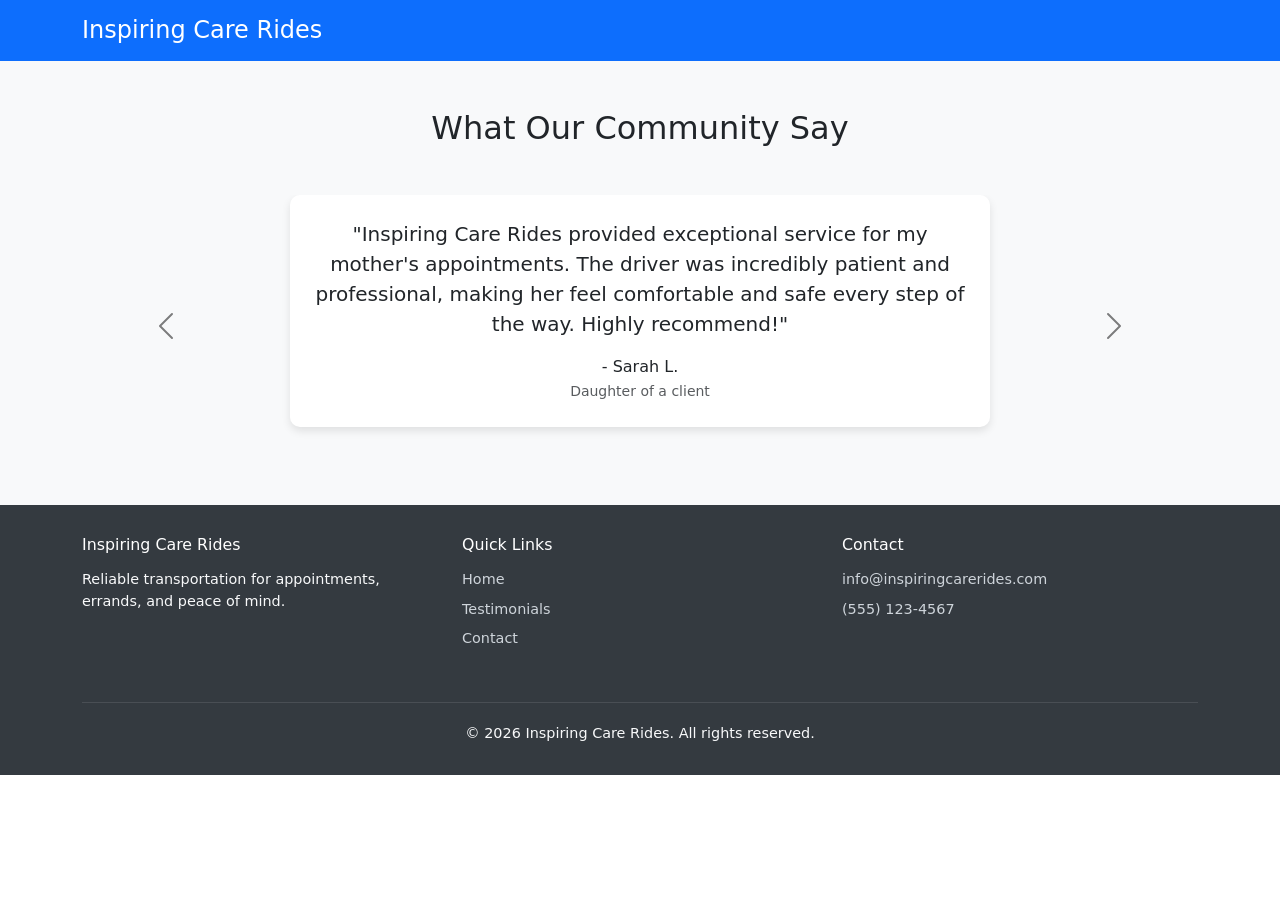
==== index.html @ 0b4110e3 "Add testimonials carousel and reduce footer size" ====
<!DOCTYPE html>
<html lang="en">
<head>
    <meta charset="UTF-8">
    <meta name="viewport" content="width=device-width, initial-scale=1.0">
    <title>Inspiring Care Rides</title>
    <link href="https://cdn.jsdelivr.net/npm/bootstrap@5.3.3/dist/css/bootstrap.min.css" rel="stylesheet">
    <link rel="stylesheet" href="style.css">
</head>
<body>
    <header class="bg-primary text-white py-3">
        <div class="container">
            <h1 class="h4 mb-0">Inspiring Care Rides</h1>
        </div>
    </header>

    <main>
        <!-- ... existing sections above ... -->

        <!-- What Our Community Say - Testimonials Carousel -->
        <section id="testimonials" class="py-5 bg-light">
            <div class="container">
                <h2 class="text-center mb-5">What Our Community Say</h2>
                <div id="testimonialCarousel" class="carousel slide" data-bs-ride="carousel">
                    <div class="carousel-inner">
                        <!-- Testimonial Item 1 -->
                        <div class="carousel-item active">
                            <div class="testimonial-card p-4 mx-auto text-center">
                                <p class="lead font-italic mb-3">"Inspiring Care Rides provided exceptional service for my mother's appointments. The driver was incredibly patient and professional, making her feel comfortable and safe every step of the way. Highly recommend!"</p>
                                <p class="font-weight-bold mb-0">- Sarah L.</p>
                                <small class="text-muted">Daughter of a client</small>
                            </div>
                        </div>
                        <!-- Testimonial Item 2 -->
                        <div class="carousel-item">
                            <div class="testimonial-card p-4 mx-auto text-center">
                                <p class="lead font-italic mb-3">"I was so relieved to find a transportation service that truly understands the needs of seniors. Inspiring Care Rides is reliable, punctual, and their vehicles are spotless. A true blessing!"</p>
                                <p class="font-weight-bold mb-0">- Robert G.</p>
                                <small class="text-muted">Happy Client</small>
                            </div>
                        </div>
                        <!-- Testimonial Item 3 -->
                        <div class="carousel-item">
                            <div class="testimonial-card p-4 mx-auto text-center">
                                <p class="lead font-italic mb-3">"From booking to drop-off, the experience was seamless. The team is compassionate and goes above and beyond. They made my hospital visit so much less stressful."</p>
                                <p class="font-weight-bold mb-0">- Emily R.</p>
                                <small class="text-muted">Patient</small>
                            </div>
                        </div>
                    </div>
                    <button class="carousel-control-prev" type="button" data-bs-target="#testimonialCarousel" data-bs-slide="prev">
                        <span class="carousel-control-prev-icon" aria-hidden="true"></span>
                        <span class="visually-hidden">Previous</span>
                    </button>
                    <button class="carousel-control-next" type="button" data-bs-target="#testimonialCarousel" data-bs-slide="next">
                        <span class="carousel-control-next-icon" aria-hidden="true"></span>
                        <span class="visually-hidden">Next</span>
                    </button>
                </div>
            </div>
        </section>
        <!-- End Testimonials Carousel -->

        <!-- ... existing sections below, leading to footer ... -->
    </main>

    <footer>
        <div class="container">
            <div class="row">
                <div class="col-md-4 mb-3">
                    <h5>Inspiring Care Rides</h5>
                    <p>Reliable transportation for appointments, errands, and peace of mind.</p>
                </div>
                <div class="col-md-4 mb-3">
                    <h5>Quick Links</h5>
                    <ul>
                        <li><a href="#">Home</a></li>
                        <li><a href="#testimonials">Testimonials</a></li>
                        <li><a href="#">Contact</a></li>
                    </ul>
                </div>
                <div class="col-md-4 mb-3">
                    <h5>Contact</h5>
                    <ul>
                        <li><a href="mailto:info@inspiringcarerides.com">info@inspiringcarerides.com</a></li>
                        <li><a href="tel:+15551234567">(555) 123-4567</a></li>
                    </ul>
                </div>
            </div>
            <div class="footer-bottom text-center">
                <p class="mb-0">© 2026 Inspiring Care Rides. All rights reserved.</p>
            </div>
        </div>
    </footer>

    <script src="https://cdn.jsdelivr.net/npm/bootstrap@5.3.3/dist/js/bootstrap.bundle.min.js"></script>
</body>
</html>
---- style.css ----
/* Testimonials Carousel Custom Styles */
#testimonials .testimonial-card {
    max-width: 700px;
    background-color: #fff;
    border-radius: 10px;
    box-shadow: 0 4px 8px rgba(0, 0, 0, 0.1);
    margin-bottom: 30px;
}

#testimonialCarousel .carousel-control-prev-icon,
#testimonialCarousel .carousel-control-next-icon {
    filter: invert(1);
}

/* Footer Styles */
footer {
    background-color: #343a40;
    color: #f8f9fa;
    padding: 30px 0;
    font-size: 0.9em;
}

footer h5 {
    color: #fff;
    margin-bottom: 15px;
    font-size: 1.1em;
}

footer ul {
    list-style: none;
    padding: 0;
}

footer ul li {
    margin-bottom: 8px;
}

footer ul li a {
    color: #ced4da;
    text-decoration: none;
}

footer ul li a:hover {
    color: #fff;
}

.footer-bottom {
    border-top: 1px solid rgba(255, 255, 255, 0.1);
    padding-top: 20px;
    margin-top: 20px;
}
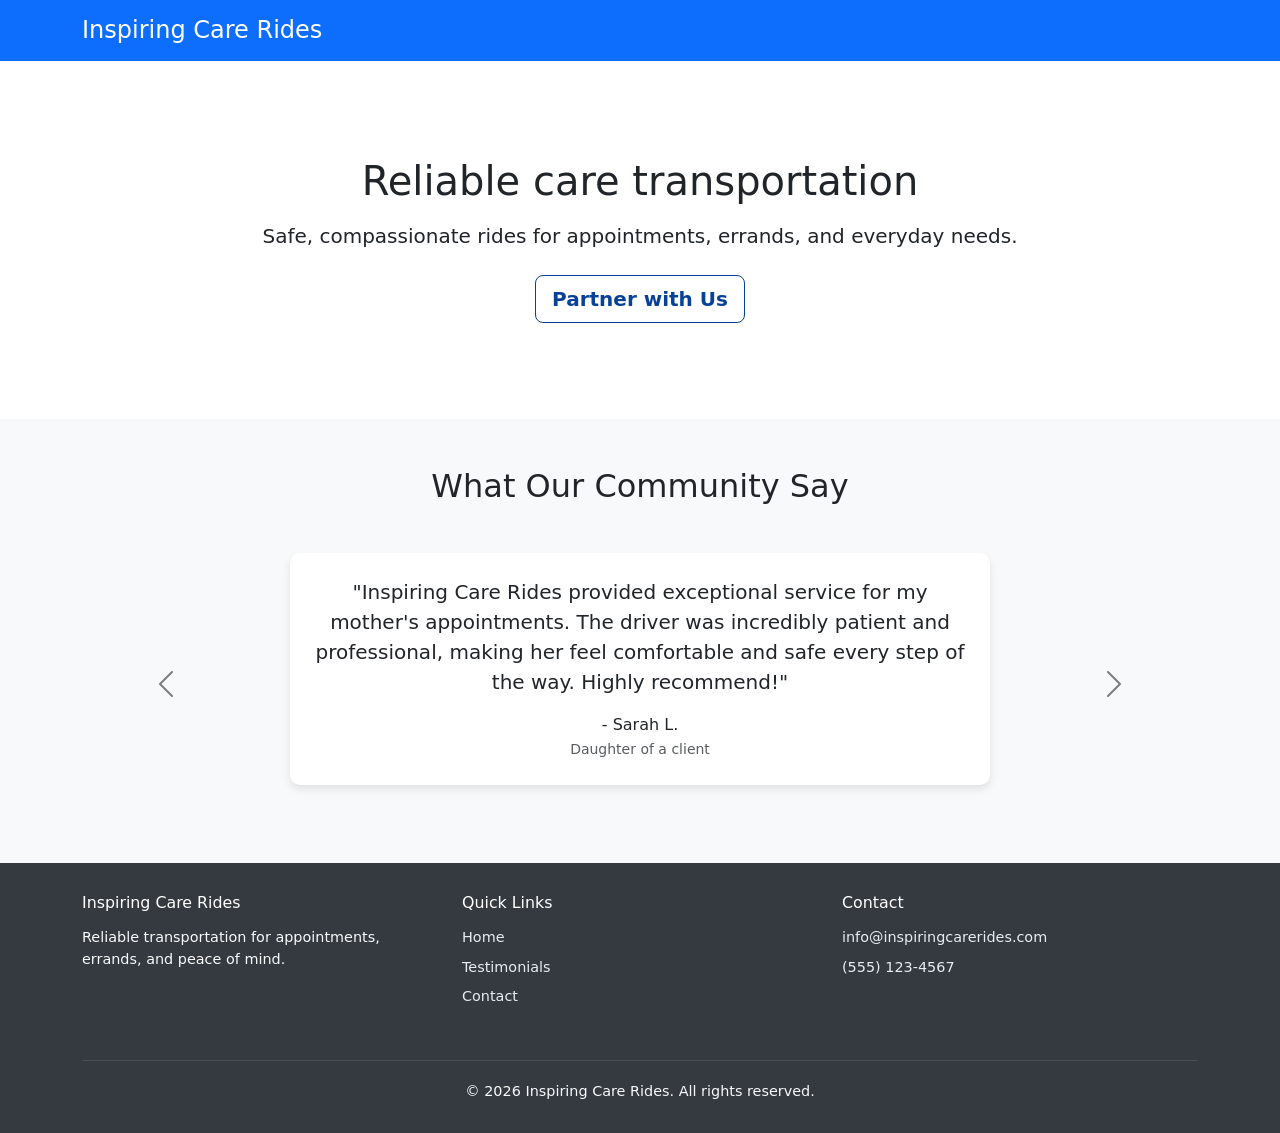
==== commit e71c0db3: "Fix Lighthouse issues: image handling, contrast, and add custom 404 page" ====
--- a/index.html
+++ b/index.html
@@ -3,7 +3,11 @@
 <head>
     <meta charset="UTF-8">
     <meta name="viewport" content="width=device-width, initial-scale=1.0">
+    <meta name="description" content="Inspiring Care Rides offers safe, reliable, and compassionate transportation for seniors, appointments, and everyday needs.">
+    <meta name="theme-color" content="#0d6efd">
     <title>Inspiring Care Rides</title>
+    <link rel="icon" href="/favicon.ico">
+    <link rel="apple-touch-icon" href="/apple-touch-icon.png">
     <link href="https://cdn.jsdelivr.net/npm/bootstrap@5.3.3/dist/css/bootstrap.min.css" rel="stylesheet">
     <link rel="stylesheet" href="style.css">
 </head>
@@ -15,7 +19,13 @@
     </header>
 
     <main>
-        <!-- ... existing sections above ... -->
+        <section class="py-5 bg-white">
+            <div class="container text-center py-5">
+                <h2 class="display-6 mb-3">Reliable care transportation</h2>
+                <p class="lead mb-4">Safe, compassionate rides for appointments, errands, and everyday needs.</p>
+                <a class="btn btn-outline-primary btn-lg partner-btn" href="/facilities">Partner with Us</a>
+            </div>
+        </section>
 
         <!-- What Our Community Say - Testimonials Carousel -->
         <section id="testimonials" class="py-5 bg-light">
@@ -60,8 +70,6 @@
             </div>
         </section>
         <!-- End Testimonials Carousel -->
-
-        <!-- ... existing sections below, leading to footer ... -->
     </main>
 
     <footer>
@@ -76,10 +84,10 @@
                     <ul>
                         <li><a href="#">Home</a></li>
                         <li><a href="#testimonials">Testimonials</a></li>
-                        <li><a href="#">Contact</a></li>
+                        <li><a href="#contact">Contact</a></li>
                     </ul>
                 </div>
-                <div class="col-md-4 mb-3">
+                <div class="col-md-4 mb-3" id="contact">
                     <h5>Contact</h5>
                     <ul>
                         <li><a href="mailto:info@inspiringcarerides.com">info@inspiringcarerides.com</a></li>
--- a/style.css
+++ b/style.css
@@ -1,3 +1,23 @@
+/* General layout helpers */
+img {
+    max-width: 100%;
+    height: auto;
+}
+
+/* Hero / CTA */
+.partner-btn {
+    color: #084298;
+    border-color: #084298;
+    font-weight: 600;
+}
+
+.partner-btn:hover,
+.partner-btn:focus {
+    color: #fff;
+    background-color: #084298;
+    border-color: #084298;
+}
+
 /* Testimonials Carousel Custom Styles */
 #testimonials .testimonial-card {
     max-width: 700px;
@@ -36,12 +56,14 @@
 }
 
 footer ul li a {
-    color: #ced4da;
+    color: #e9ecef;
     text-decoration: none;
 }
 
-footer ul li a:hover {
+footer ul li a:hover,
+footer ul li a:focus {
     color: #fff;
+    text-decoration: underline;
 }
 
 .footer-bottom {
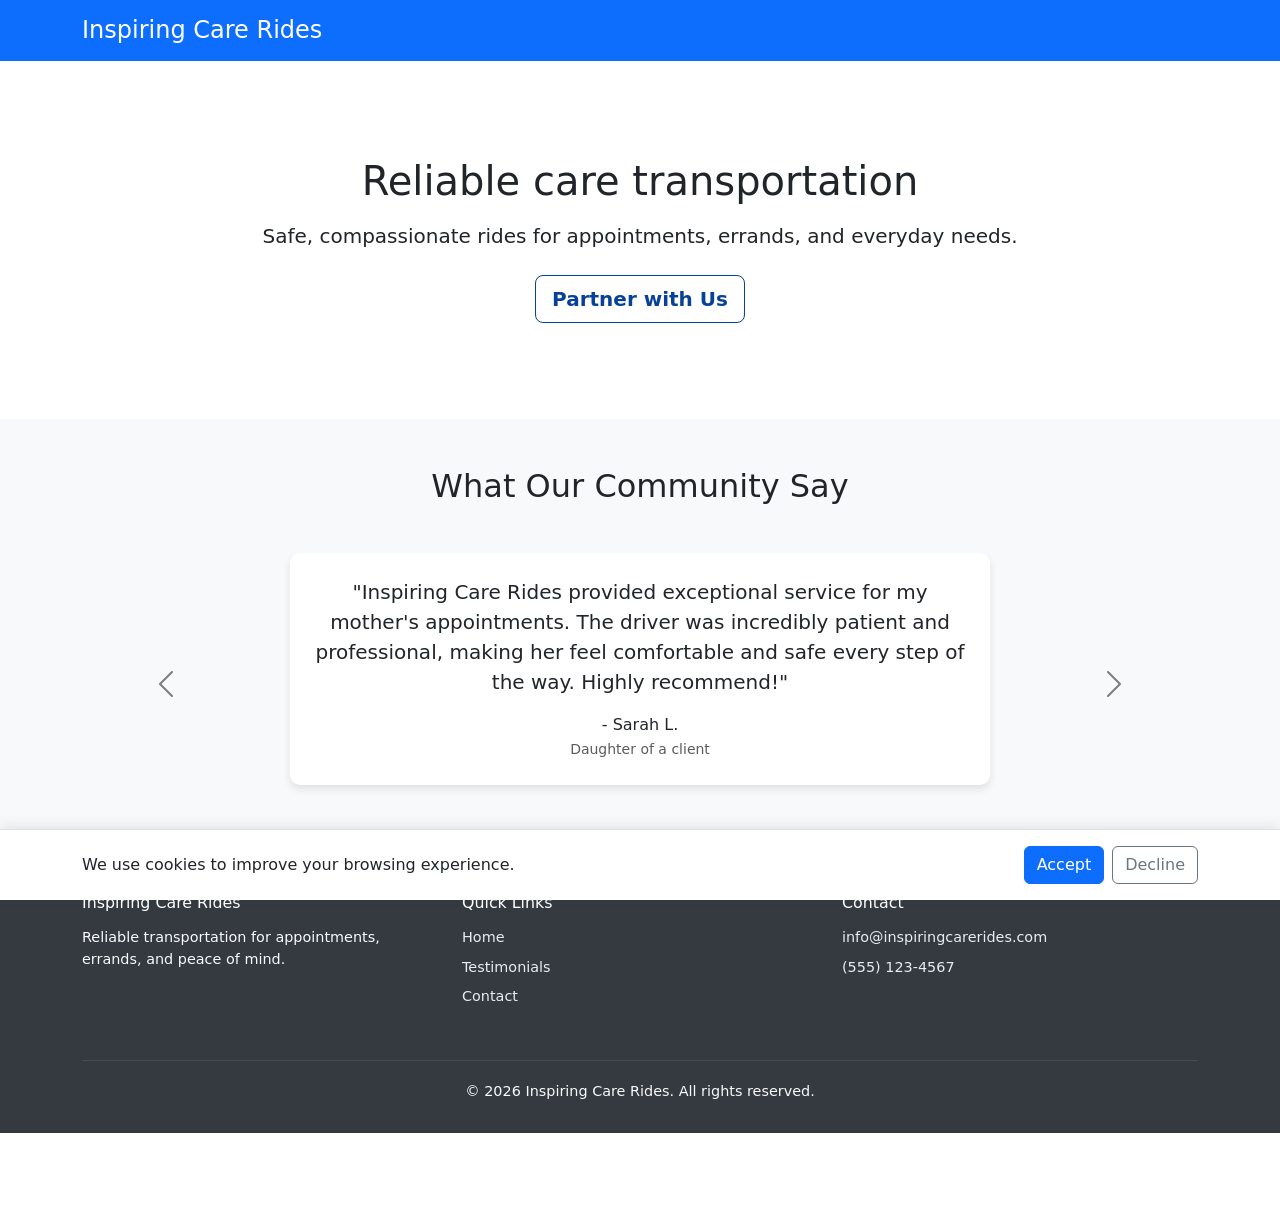
==== commit 16627d43: "Add fixed cookie banner to reduce CLS" ====
--- a/index.html
+++ b/index.html
@@ -4,14 +4,11 @@
     <meta charset="UTF-8">
     <meta name="viewport" content="width=device-width, initial-scale=1.0">
     <meta name="description" content="Inspiring Care Rides offers safe, reliable, and compassionate transportation for seniors, appointments, and everyday needs.">
-    <meta name="theme-color" content="#0d6efd">
     <title>Inspiring Care Rides</title>
-    <link rel="icon" href="/favicon.ico">
-    <link rel="apple-touch-icon" href="/apple-touch-icon.png">
     <link href="https://cdn.jsdelivr.net/npm/bootstrap@5.3.3/dist/css/bootstrap.min.css" rel="stylesheet">
     <link rel="stylesheet" href="style.css">
 </head>
-<body>
+<body class="has-cookie-banner">
     <header class="bg-primary text-white py-3">
         <div class="container">
             <h1 class="h4 mb-0">Inspiring Care Rides</h1>
@@ -27,13 +24,11 @@
             </div>
         </section>
 
-        <!-- What Our Community Say - Testimonials Carousel -->
         <section id="testimonials" class="py-5 bg-light">
             <div class="container">
                 <h2 class="text-center mb-5">What Our Community Say</h2>
                 <div id="testimonialCarousel" class="carousel slide" data-bs-ride="carousel">
                     <div class="carousel-inner">
-                        <!-- Testimonial Item 1 -->
                         <div class="carousel-item active">
                             <div class="testimonial-card p-4 mx-auto text-center">
                                 <p class="lead font-italic mb-3">"Inspiring Care Rides provided exceptional service for my mother's appointments. The driver was incredibly patient and professional, making her feel comfortable and safe every step of the way. Highly recommend!"</p>
@@ -41,7 +36,6 @@
                                 <small class="text-muted">Daughter of a client</small>
                             </div>
                         </div>
-                        <!-- Testimonial Item 2 -->
                         <div class="carousel-item">
                             <div class="testimonial-card p-4 mx-auto text-center">
                                 <p class="lead font-italic mb-3">"I was so relieved to find a transportation service that truly understands the needs of seniors. Inspiring Care Rides is reliable, punctual, and their vehicles are spotless. A true blessing!"</p>
@@ -49,7 +43,6 @@
                                 <small class="text-muted">Happy Client</small>
                             </div>
                         </div>
-                        <!-- Testimonial Item 3 -->
                         <div class="carousel-item">
                             <div class="testimonial-card p-4 mx-auto text-center">
                                 <p class="lead font-italic mb-3">"From booking to drop-off, the experience was seamless. The team is compassionate and goes above and beyond. They made my hospital visit so much less stressful."</p>
@@ -71,6 +64,16 @@
         </section>
         <!-- End Testimonials Carousel -->
     </main>
+
+    <div class="cookie-consent-banner" role="dialog" aria-label="Cookie consent notice">
+        <div class="container d-flex flex-column flex-md-row align-items-md-center justify-content-between gap-3">
+            <p class="mb-0">We use cookies to improve your browsing experience.</p>
+            <div class="d-flex gap-2">
+                <button class="btn btn-primary" type="button">Accept</button>
+                <button class="btn btn-outline-secondary" type="button">Decline</button>
+            </div>
+        </div>
+    </div>
 
     <footer>
         <div class="container">
--- a/style.css
+++ b/style.css
@@ -2,6 +2,22 @@
 img {
     max-width: 100%;
     height: auto;
+}
+
+body.has-cookie-banner {
+    padding-bottom: 6rem;
+}
+
+.cookie-consent-banner {
+    position: fixed;
+    left: 0;
+    right: 0;
+    bottom: 0;
+    z-index: 1050;
+    background: #fff;
+    border-top: 1px solid #dee2e6;
+    box-shadow: 0 -4px 12px rgba(0, 0, 0, 0.08);
+    padding: 1rem 0;
 }
 
 /* Hero / CTA */
